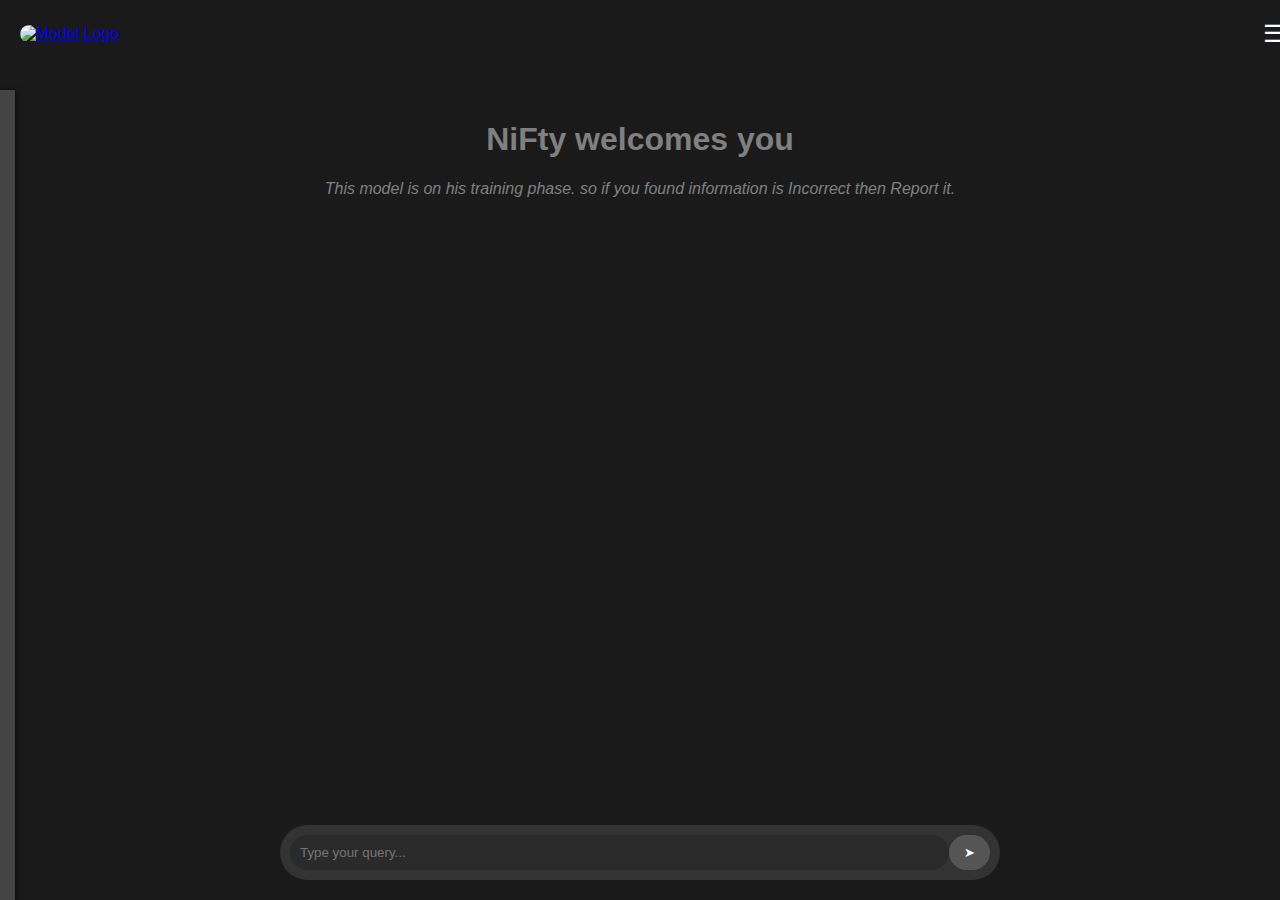
==== index.html @ 2d51f0c4 "added index.html" ====
<!DOCTYPE html>
<html lang="en">
<head>
    <meta charset="UTF-8">
    <meta name="viewport" content="width=device-width, initial-scale=1.0">
    <title>NiFtyAI</title>
    <link rel="stylesheet" href="styles.css">
</head>
<body>
    <header>
        <a href="E:\AI\about.html" target="_blank" class="logo">
            <img src="B:\Pictures\Work\Logo.jpg" alt="Model Logo">
        </a>
        <button class="menu-btn" onclick="toggleSidebar()">☰</button>
    </header>
    <aside class="sidebar" id="sidebar">
        <h2><b>Chat Histories</b></h2>
        <ul>
            <li>Chat 1</li>
            <li>Chat 2</li>
            <li>Chat 3</li>
        </ul>
    </aside>
    <main>
        <h1>NiFty welcomes you</h1>
        <p><i>This model is on his training phase. so if you found information is Incorrect then Report it.</i></p>
        <div class="chat-interface">
            <div class="chat-window" id="chatWindow">
                <!-- Messages will appear here -->
            </div>
        </div>
        <div class="input-container">
            <input type="text" id="userInput" placeholder="Type your query..." onkeydown="if(event.key === 'Enter') sendMessage()">
            <button onclick="sendMessage()">➤</button>
        </div>
    </main>
        
    <script src="script.js"></script>
</body>
</html>
---- styles.css ----
body {
    font-family: Arial, sans-serif;
    margin: 0;
    padding: 0;
    background-color: #1a1a1a;
    color: gray;
    overflow-y: scroll; /* Ensure the body can scroll */
}


header {
    width: 100%;
    display: flex;
    /* height: 3%; */
    justify-content: space-between;
    align-items: center;
    padding: 10px 20px;
    background-color: #1a1a1a;
    color: white;
    position: fixed; /* Fix the header at the top */
    top: 0;
    left: 0;
    z-index: 1000; /* Ensure the header is above other elements */
}

.logo img {
    height: 35px;
    border-radius: 30px;
}

.menu-btn {
    font-size: 24px;
    background: none;
    border: none;
    color: white;
    cursor: pointer;
}

.sidebar {
    position: fixed;
    top: 10%;
    left: -275px;
    width: 250px;
    height: 90%;
    background-color: #444;
    color: white;
    overflow-y: auto;
    transition: left 0.2s ease;
    padding: 20px;
    box-shadow: 2px 0 5px rgba(0,0,0,0.5);
}

.sidebar h2 {
    margin-top: 0;
}

.sidebar ul {
    list-style-type: none;
    padding: 0;
}

.sidebar ul li {
    margin: 15px 0;
}

main {
    padding: 100px 20px 20px; /* Add top padding to avoid content being hidden under the fixed header */
    text-align: center;
}

.open {
    left: 0 !important;
}

.chat-interface {
    display: flex;
    justify-content: center;
    padding: 20px;
}

.chat-window {
    width: 70%;
    max-width: 700px;
    display: flex;
    flex-direction: column; /* Changed to normal column direction */
    align-items: flex-end;
    padding-bottom: 80px;
    box-sizing: border-box;
    text-align: left;
}

.chat-window div {
    margin: 5px 10px;
    padding: 10px;
    border-radius: 20px;
    max-width: 70%;
}

.ai-message {
    background-color: #4d4d4d;
    align-self: flex-start;
    color: white;
    text-align: left;
}

.input-container {
    display: flex;
    justify-content: center;
    align-items: center;
    width: 70%;
    max-width: 700px;
    margin: 0 auto;
    padding: 10px;
    background-color: #333;
    border-radius: 30px;
    position: fixed;
    bottom: 20px;
    left: 50%;
    transform: translateX(-50%);
    z-index: 1;
}

input[type="text"] {
    flex-grow: 1;
    padding: 10px;
    border: none;
    border-radius: 30px;
    background-color: #2a2a2a;
    color: white;
}

button {
    padding: 10px 15px;
    background-color: #555;
    color: rgb(255, 255, 255);
    border: none;
    border-radius: 30px;
    cursor: pointer;
}

button:hover {
    background-color: #777;
}
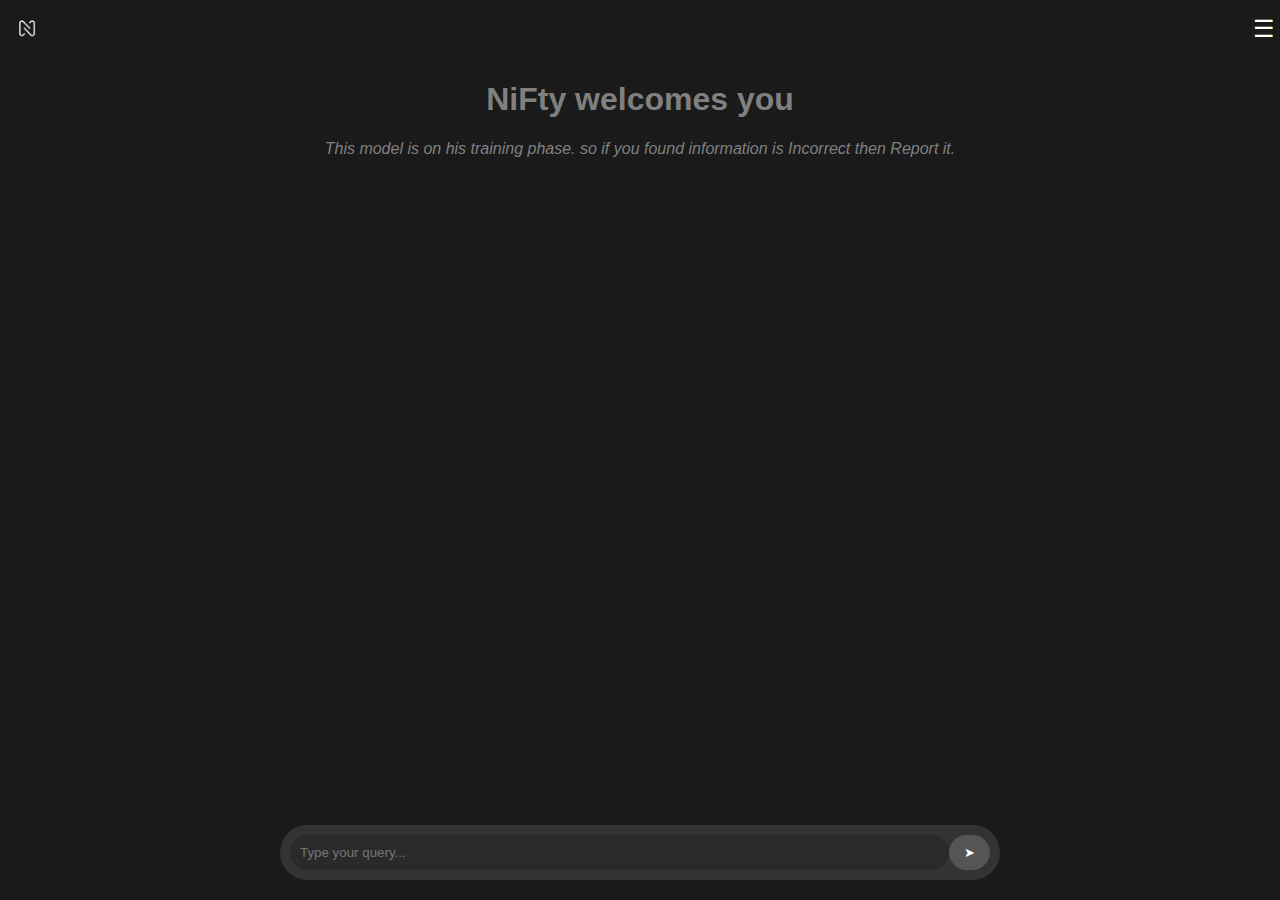
==== commit c00b7bf6: "Add files via upload" ====
--- a/index.html
+++ b/index.html
@@ -4,15 +4,197 @@
     <meta charset="UTF-8">
     <meta name="viewport" content="width=device-width, initial-scale=1.0">
     <title>NiFtyAI</title>
-    <link rel="stylesheet" href="styles.css">
+    <style>
+        body {
+            font-family: Arial, sans-serif;
+            margin: 0;
+            padding: 0;
+            background-color: #1a1a1a;
+            color: gray;
+            overflow-y: scroll;
+        }
+        
+        header {
+            width: 100%;
+            display: flex;
+            justify-content: space-between;
+            align-items: center;
+            padding: 5px 10px;
+            background-color: #1a1a1a;
+            color: white;
+            position: fixed;
+            top: 0;
+            left: 0;
+            z-index: 1000;
+        }
+        
+        .logo img {
+            height: 30px;
+            border-radius: 30px;
+        }
+        
+        .menu-btn {
+            font-size: 24px;
+            background: none;
+            border: none;
+            color: white;
+            cursor: pointer;
+        }
+        
+        .sidebar {
+            position: fixed;
+            top: 50px;
+            left: -295px;
+            width: 250px;
+            height: calc(100% - 50px);
+            background-color: #444;
+            color: white;
+            overflow-y: auto;
+            transition: left 0.2s ease;
+            padding: 20px;
+            box-shadow: 2px 0 5px rgba(0,0,0,0.5);
+        }
+        
+        .sidebar h2 {
+            margin-top: 0;
+        }
+        
+        .sidebar ul {
+            list-style-type: none;
+            padding: 0;
+        }
+        
+        .sidebar ul li {
+            margin: 15px 0;
+        }
+        
+        main {
+            padding: 60px 20px 20px;
+            text-align: center;
+        }
+        
+        .open {
+            left: 0 !important;
+        }
+        
+        .chat-interface {
+            display: flex;
+            justify-content: center;
+            padding: 20px;
+        }
+        
+        .chat-window {
+            width: 70%;
+            max-width: 700px;
+            display: flex;
+            flex-direction: column;
+            align-items: flex-end;
+            padding-bottom: 80px;
+            box-sizing: border-box;
+            text-align: left;
+        }
+        
+        .chat-window div {
+            margin: 5px 10px;
+            padding: 10px;
+            border-radius: 20px;
+            max-width: 70%;
+        }
+        
+        .ai-message {
+            background-color: #4d4d4d;
+            align-self: flex-start;
+            color: white;
+            text-align: left;
+        }
+        
+        .input-container {
+            display: flex;
+            justify-content: center;
+            align-items: center;
+            width: 70%;
+            max-width: 700px;
+            margin: 0 auto;
+            padding: 10px;
+            background-color: #333;
+            border-radius: 30px;
+            position: fixed;
+            bottom: 20px;
+            left: 50%;
+            transform: translateX(-50%);
+            z-index: 1;
+        }
+        
+        input[type="text"] {
+            flex-grow: 1;
+            padding: 10px;
+            border: none;
+            border-radius: 30px;
+            background-color: #2a2a2a;
+            color: white;
+        }
+        
+        button {
+            padding: 10px 15px;
+            background-color: #555;
+            color: white;
+            border: none;
+            border-radius: 30px;
+            cursor: pointer;
+        }
+        
+        button:hover {
+            background-color: #777;
+        }
+        
+        @media (max-width: 600px) {
+            header {
+                flex-direction: column;
+                align-items: flex-start;
+                padding: 5px 10px;
+            }
+        
+            .logo img {
+                height: 25px;
+            }
+        
+            .menu-btn {
+                font-size: 20px;
+            }
+        
+            .sidebar {
+                width: 200px;
+                top: 50px;
+                height: calc(100% - 50px);
+                padding: 10px;
+            }
+        
+            .chat-interface, .input-container {
+                width: 90%;
+            }
+        
+            .chat-window {
+                width: 100%;
+            }
+        
+            .input-container {
+                width: 90%;
+            }
+        }
+
+    </style>
 </head>
 <body>
     <header>
-        <a href="E:\AI\about.html" target="_blank" class="logo">
-            <img src="B:\Pictures\Work\Logo.jpg" alt="Model Logo">
-        </a>
-        <button class="menu-btn" onclick="toggleSidebar()">☰</button>
-    </header>
+        <div class="logo-container">
+            <a href="about.html" target="_blank" class="logo">
+                <img src="Logo.jpg" alt="Model Logo">
+            </a>
+        </div>
+        <div class="menu-btn-container">
+            <button class="menu-btn" onclick="toggleSidebar()">☰</button>
+        </div>
+    </header>    
     <aside class="sidebar" id="sidebar">
         <h2><b>Chat Histories</b></h2>
         <ul>
@@ -35,6 +217,32 @@
         </div>
     </main>
         
-    <script src="script.js"></script>
+    <script>
+        function toggleSidebar() {
+        document.getElementById('sidebar').classList.toggle('open');
+        }
+
+        function sendMessage() {
+            const input = document.getElementById('userInput');
+            const message = input.value.trim();
+            if (message) {
+                addMessage('user', message);
+                input.value = '';
+                setTimeout(() => {
+                    addMessage('ai', 'Model is not deployed with website yet');
+                }, 1000);
+            }
+        }
+
+        function addMessage(sender, message) {
+            const chatWindow = document.getElementById('chatWindow');
+            const messageDiv = document.createElement('div');
+            messageDiv.className = sender === 'user' ? 'user-message' : 'ai-message';
+            messageDiv.textContent = message;
+            chatWindow.appendChild(messageDiv);
+            window.scrollTo(0, document.body.scrollHeight);
+        }
+
+    </script>
 </body>
 </html>
